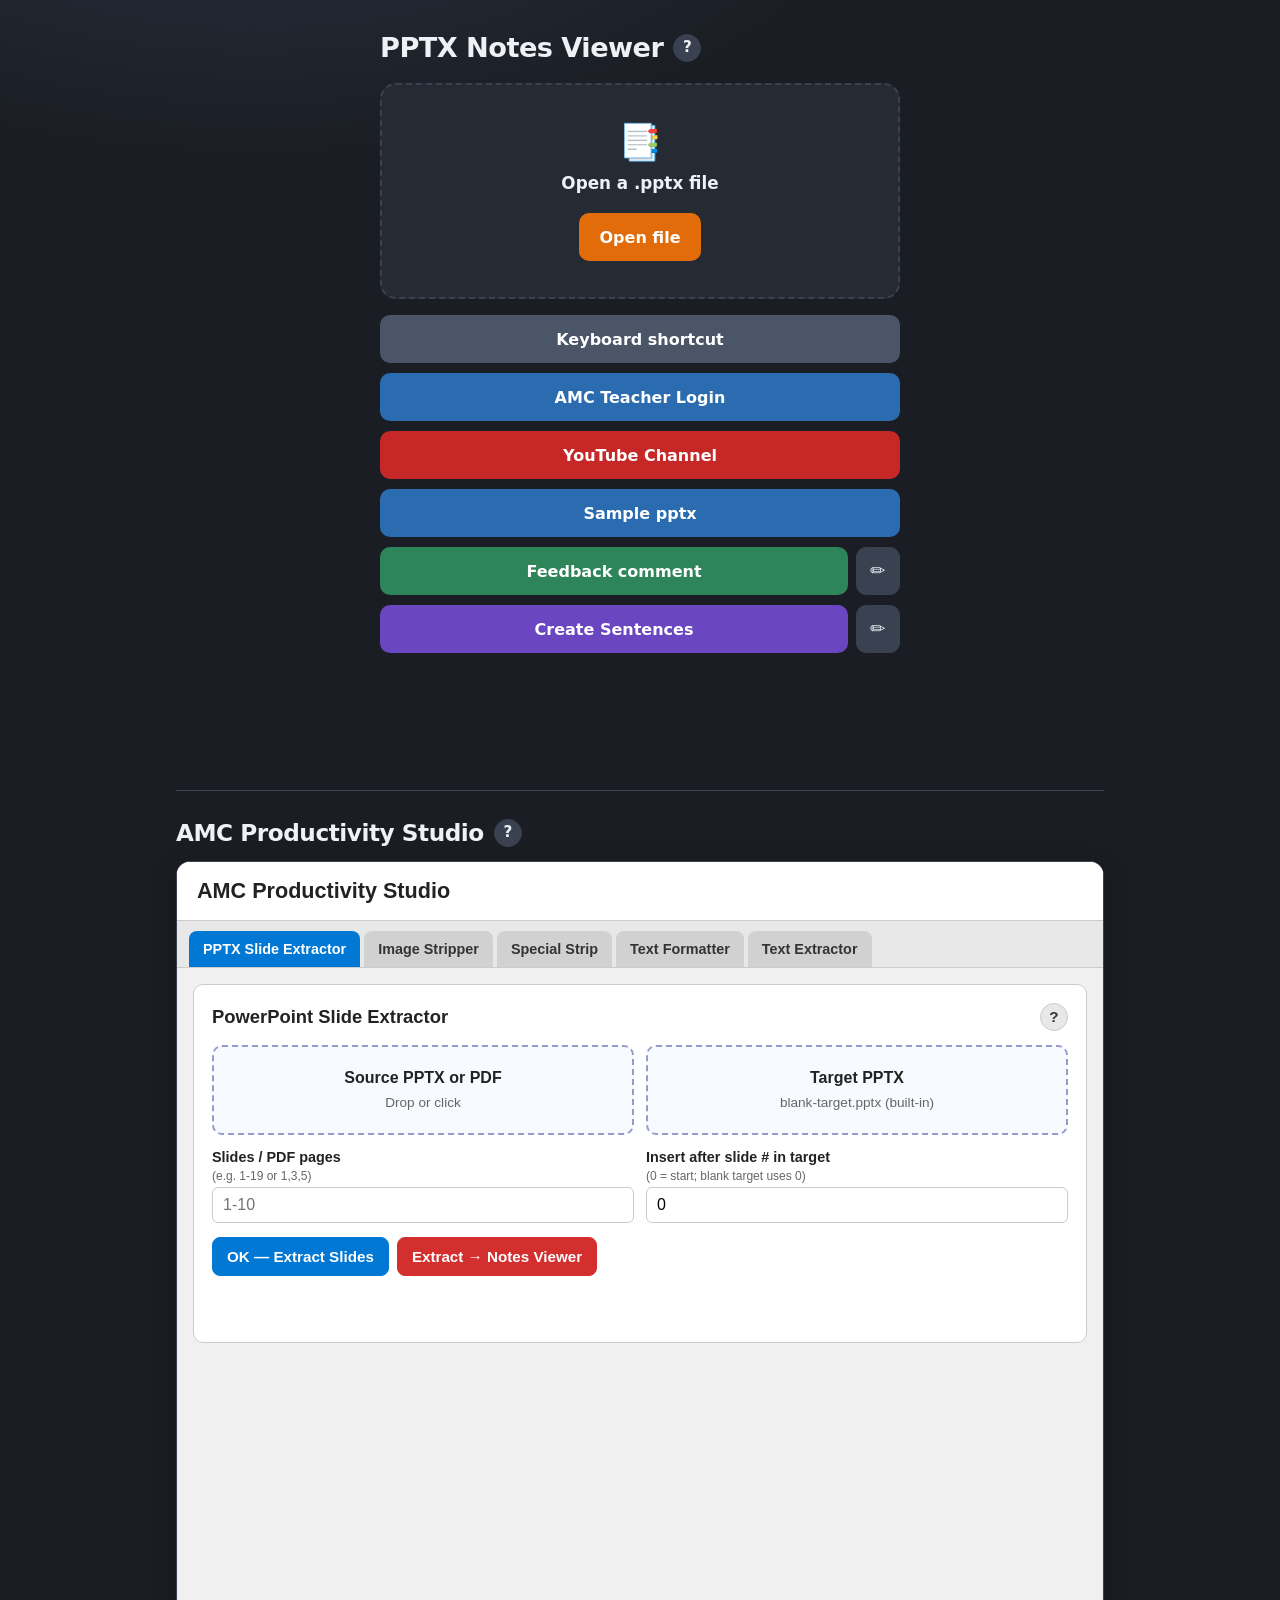
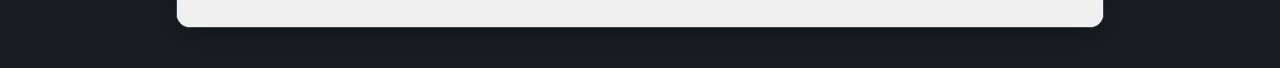
==== index.html @ ebc6e8e4 "Update index.html" ====
<!DOCTYPE html>
<html lang="en">
<head>
  <meta charset="UTF-8">
  <meta name="viewport" content="width=device-width, initial-scale=1, viewport-fit=cover">
  <meta name="apple-mobile-web-app-capable" content="yes">
  <meta name="apple-mobile-web-app-status-bar-style" content="black-translucent">
  <meta name="mobile-web-app-capable" content="yes">
  <meta name="theme-color" content="#1a1d23">
  <meta name="format-detection" content="telephone=no">
  <title>PPTX Notes Viewer</title>
  <style>
    :root {
      --bg: #1a1d23;
      --card: #252a33;
      --border: #3a4150;
      --text: #eef1f6;
      --muted: #9aa3b2;
      --accent: #e36c0a;
      --accent-hover: #f07d1c;
      --safe-top: env(safe-area-inset-top, 0px);
      --safe-bottom: env(safe-area-inset-bottom, 0px);
    }
    * { box-sizing: border-box; -webkit-tap-highlight-color: transparent; }
    html, body {
      margin: 0;
      min-height: 100%;
      min-height: 100dvh;
      font-family: -apple-system, BlinkMacSystemFont, "Segoe UI", system-ui, sans-serif;
      background: radial-gradient(1200px 600px at 20% -10%, #2a3140 0%, var(--bg) 55%);
      color: var(--text);
    }
    .wrap {
      max-width: 560px;
      margin: 0 auto;
      padding: calc(32px + var(--safe-top)) 20px calc(48px + var(--safe-bottom));
    }
    h1 {
      font-size: 1.7rem;
      font-weight: 650;
      margin: 0 0 20px;
      letter-spacing: -0.02em;
      display: flex;
      align-items: center;
      gap: 10px;
    }
    .drop {
      border: 2px dashed var(--border);
      border-radius: 16px;
      background: var(--card);
      padding: 36px 20px;
      text-align: center;
      transition: border-color .15s, background .15s;
      cursor: pointer;
      -webkit-user-select: none;
      user-select: none;
    }
    .drop:hover, .drop.dragover, .drop:focus-visible {
      border-color: var(--accent);
      background: #2c3340;
      outline: none;
    }
    .drop .icon { font-size: 2.2rem; margin-bottom: 10px; }
    .drop strong { display: block; font-size: 1.05rem; margin-bottom: 6px; }
    .actions {
      display: flex;
      gap: 10px;
      justify-content: center;
      margin-top: 20px;
      flex-wrap: wrap;
    }
    button, a.btn {
      appearance: none;
      -webkit-appearance: none;
      border: none;
      border-radius: 10px;
      padding: 12px 20px;
      font-size: 1rem;
      font-weight: 600;
      cursor: pointer;
      font-family: inherit;
      min-height: 48px;
      touch-action: manipulation;
      text-decoration: none;
      display: inline-flex;
      align-items: center;
      justify-content: center;
    }
    .btn-primary {
      background: var(--accent);
      color: #fff;
    }
    .btn-primary:active { background: var(--accent-hover); }
    .btn-primary:disabled { opacity: 0.55; cursor: default; }
    .btn-shortcuts {
      background: #4a5568;
      color: #fff;
      width: 100%;
      margin-top: 16px;
    }
    .btn-shortcuts:active { background: #2d3748; }
    .btn-amc {
      background: #2b6cb0;
      color: #fff;
      width: 100%;
      margin-top: 10px;
    }
    .btn-amc:active { background: #2c5282; }
    .btn-youtube {
      background: #c62828;
      color: #fff;
      width: 100%;
      margin-top: 10px;
    }
    .btn-youtube:active { background: #8e0000; }
    .btn-youtube:hover { background: #d32f2f; }
    .feedback-row {
      display: flex;
      gap: 8px;
      align-items: stretch;
      margin-top: 10px;
    }
    .btn-feedback {
      flex: 1;
      background: #2f855a;
      color: #fff;
      min-height: 48px;
    }
    .btn-feedback:active { background: #276749; }
    .btn-sentences {
      flex: 1;
      background: #6b46c1;
      color: #fff;
      min-height: 48px;
    }
    .btn-sentences:active { background: #553c9a; }
    .btn-snippet-edit {
      flex: 0 0 44px;
      width: 44px;
      min-width: 44px;
      padding: 0;
      background: #3a4150;
      color: #eef1f6;
      font-size: 1.15rem;
      line-height: 1;
      border: 1px solid var(--border);
    }
    .btn-snippet-edit:active { background: #4a5568; }
    .btn-snippet-edit:hover { background: #454d5c; }
    .snippet-modal {
      display: none;
      position: fixed;
      inset: 0;
      z-index: 1000;
      background: rgba(0,0,0,.55);
      padding: calc(16px + var(--safe-top)) 16px calc(16px + var(--safe-bottom));
      align-items: center;
      justify-content: center;
    }
    .snippet-modal.open { display: flex; }
    .snippet-modal-card {
      width: min(560px, 100%);
      max-height: min(85vh, 720px);
      background: var(--card);
      border: 1px solid var(--border);
      border-radius: 14px;
      padding: 16px;
      display: flex;
      flex-direction: column;
      gap: 12px;
      box-shadow: 0 12px 40px rgba(0,0,0,.4);
    }
    .snippet-modal-card h3 {
      margin: 0;
      font-size: 1.05rem;
      font-weight: 650;
    }
    .snippet-modal-card textarea {
      width: 100%;
      min-height: 220px;
      flex: 1;
      resize: vertical;
      border-radius: 10px;
      border: 1px solid var(--border);
      background: #1a1d23;
      color: var(--text);
      padding: 12px;
      font-family: inherit;
      font-size: 0.95rem;
      line-height: 1.45;
    }
    .snippet-modal-actions {
      display: flex;
      gap: 8px;
      justify-content: flex-end;
      flex-wrap: wrap;
    }
    .snippet-modal-actions .btn-primary { min-width: 100px; }
    .snippet-modal-actions .btn-cancel {
      background: #3a4150;
      color: #eef1f6;
    }
    .status {
      margin-top: 18px;
      min-height: 1.4em;
      font-size: 0.9rem;
      color: var(--muted);
      text-align: center;
      line-height: 1.4;
      word-break: break-word;
    }
    .status.error { color: #ff8e8e; }
    .status.ok { color: #8fd49a; }
    .file-input-wrap {
      position: absolute;
      width: 1px;
      height: 1px;
      overflow: hidden;
      clip: rect(0,0,0,0);
    }
    /* —— AMC tools section (below notes viewer) —— */
    .page {
      max-width: 960px;
      margin: 0 auto;
      padding: 0 16px calc(40px + var(--safe-bottom));
    }
    .divider {
      border: none;
      border-top: 1px solid var(--border);
      margin: 36px 0 28px;
    }
    .amc-section-head {
      margin: 0 0 14px;
      font-size: 1.45rem;
      font-weight: 650;
      letter-spacing: -0.02em;
      display: flex;
      align-items: center;
      gap: 10px;
    }
    .help-btn {
      flex: 0 0 auto;
      width: 28px;
      height: 28px;
      min-height: 28px;
      padding: 0;
      border-radius: 50%;
      border: 1px solid var(--border);
      background: #3a4150;
      color: #eef1f6;
      font-size: 0.95rem;
      font-weight: 700;
      line-height: 1;
      cursor: pointer;
    }
    .help-btn:hover { background: #4a5568; }
    .help-modal {
      display: none;
      position: fixed;
      inset: 0;
      z-index: 1100;
      background: rgba(0,0,0,.55);
      padding: calc(16px + var(--safe-top)) 16px calc(16px + var(--safe-bottom));
      align-items: center;
      justify-content: center;
    }
    .help-modal.open { display: flex; }
    .help-modal-card {
      width: min(520px, 100%);
      max-height: min(80vh, 640px);
      overflow: auto;
      background: var(--card);
      border: 1px solid var(--border);
      border-radius: 14px;
      padding: 18px;
      box-shadow: 0 12px 40px rgba(0,0,0,.4);
    }
    .help-modal-card h3 { margin: 0 0 10px; font-size: 1.1rem; }
    .help-modal-card p, .help-modal-card li {
      margin: 0 0 8px;
      color: #c5ccd8;
      font-size: 0.92rem;
      line-height: 1.5;
    }
    .help-modal-card ul { margin: 0 0 8px; padding-left: 1.2em; }
    .help-modal-card .help-close {
      margin-top: 12px;
      background: var(--accent);
      color: #fff;
      width: 100%;
    }
    .amc-frame-wrap {
      border: 1px solid var(--border);
      border-radius: 14px;
      overflow: hidden;
      background: #fff;
      box-shadow: 0 8px 28px rgba(0,0,0,.25);
    }
    .amc-frame {
      display: block;
      width: 100%;
      height: min(85vh, 900px);
      min-height: 640px;
      border: 0;
      background: #f0f0f0;
    }
    .amc-open-row {
      display: flex;
      flex-wrap: wrap;
      gap: 10px;
      margin-bottom: 12px;
    }
    .amc-open-row a.btn {
      width: auto;
      min-width: 160px;
    }
    .btn-sample-pptx {
      background: #2b6cb0;
      color: #fff;
      width: 100%;
      margin-top: 10px;
    }
    .btn-sample-pptx:active { background: #2c5282; }
  </style>
</head>
<body>
  <div class="wrap">
    <h1>PPTX Notes Viewer <button type="button" class="help-btn" id="helpNotesHome" title="Help" aria-label="Help for Notes Viewer">?</button></h1>

    <div class="drop" id="drop" tabindex="0" role="button"
         aria-label="Open PowerPoint file">
      <div class="icon">📑</div>
      <strong>Open a .pptx file</strong>
      <div class="actions">
        <button type="button" class="btn-primary" id="btnOpen">Open file</button>
      </div>
    </div>

    <button type="button" class="btn btn-shortcuts" id="btnKeyboardShortcuts" title="View keyboard shortcuts">Keyboard shortcut</button>
    <a class="btn btn-amc" id="btnAmcClass" href="#" target="_blank" rel="noopener noreferrer">AMC Teacher Login</a>
    <a class="btn btn-youtube" id="btnYoutubeChannel" href="#" target="_blank" rel="noopener noreferrer" title="Open YouTube channel">YouTube Channel</a>
    <a class="btn btn-sample-pptx" href="4U20260616_How_Does_a_Website_Remember_You_A_Simple_Guide_to_Cookie_Part2_P.pptx" download="4U20260616_How_Does_a_Website_Remember_You_A_Simple_Guide_to_Cookie_Part2_P.pptx">Sample pptx</a>

    <div class="feedback-row">
      <button type="button" class="btn btn-feedback" id="btnFeedbackCopy">Feedback comment</button>
      <button type="button" class="btn btn-snippet-edit" id="btnFeedbackEdit" title="Edit feedback text" aria-label="Edit feedback text">✏️</button>
    </div>
    <div class="feedback-row">
      <button type="button" class="btn btn-sentences" id="btnSentencesCopy">Create Sentences</button>
      <button type="button" class="btn btn-snippet-edit" id="btnSentencesEdit" title="Edit Create Sentences text" aria-label="Edit Create Sentences text">✏️</button>
    </div>

    <div class="file-input-wrap">
      <input
        type="file"
        id="fileInput"
        accept=".pptx,application/vnd.openxmlformats-officedocument.presentationml.presentation,application/octet-stream"
      >
    </div>

    <p class="status" id="status"></p>
  </div>

  <div class="snippet-modal" id="snippetModal" role="dialog" aria-modal="true" aria-labelledby="snippetModalTitle">
    <div class="snippet-modal-card">
      <h3 id="snippetModalTitle">Edit text</h3>
      <textarea id="snippetEditText" spellcheck="true"></textarea>
      <div class="snippet-modal-actions">
        <button type="button" class="btn btn-cancel" id="snippetEditCancel">Cancel</button>
        <button type="button" class="btn-primary" id="snippetEditSave">Save</button>
      </div>
    </div>
  </div>

  <!-- AMC tools embedded below notes viewer -->
  <div class="page">
    <hr class="divider">
    <h2 class="amc-section-head">AMC Productivity Studio <button type="button" class="help-btn" id="helpStudioHome" title="Help" aria-label="Help for AMC Productivity Studio">?</button></h2>
    <div class="amc-frame-wrap">
      <iframe
        class="amc-frame"
        src="amc-studio.html"
        title="AMC Productivity Studio tools"
        loading="lazy"
      ></iframe>
    </div>
  </div>

  <div class="help-modal" id="helpModal" role="dialog" aria-modal="true" aria-labelledby="helpModalTitle">
    <div class="help-modal-card">
      <h3 id="helpModalTitle">Help</h3>
      <div id="helpModalBody"></div>
      <button type="button" class="btn help-close" id="helpModalClose">Close</button>
    </div>
  </div>

  <script src="jszip.min.js"></script>
  <script src="pptx-loader.js"></script>
  <script>
    (function () {
      // ========== PASTE YOUR AMC TEACHER LOGIN LINK HERE ==========
      var AMC_ONLINE_CLASS_URL = "https://www.xn--fiqv34aqphd4v.com/member/Login_teacher_rwd.aspx";
      // ===========================================================
      // ========== YOUTUBE CHANNEL LINK (copied by red button) ==========
      var YOUTUBE_CHANNEL_URL =
        "https://studio.youtube.com/channel/UCG9zllA0UtjzYkVfKiPNIOQ/videos/upload?filter=%5B%5D&sort=%7B%22columnType%22%3A%22date%22%2C%22sortOrder%22%3A%22DESCENDING%22%7D";
      // ================================================================

      var SNIPPETS = {
        feedback: {
          key: "amc_feedback_comment_v1",
          label: "Feedback comment",
          title: "Edit feedback comment",
          defaultText:
            "Thank you for joining today's class! Your skill in reading sentences really stood out. You demonstrated an excellent grasp of the material, significantly enriching our discussions. Additionally, the way you responded to my questions was impressive. Your thoughtful and clear replies showcased a deep understanding of the subject matter.\n\n" +
            "I want to commend your effort and commitment. I'm excited to see your continuous improvement and contributions in future sessions. Keep up the great work! Please review what we covered in class to reinforce your memory. Also, try incorporating the new vocabulary into your daily conversations and focus on improving your pronunciation. Don't forget to pay attention to tricky words, and the linking of sounds between words, and work on your intonation for a more natural flow in speech.",
        },
        sentences: {
          key: "amc_create_sentences_v1",
          label: "Create Sentences",
          title: "Edit Create Sentences text",
          defaultText:
            "Ten example sentences of each word, bold the main word, one brief definition, 5 normal 5 nuance, no need to have text headers to clarify that, just list the sentences, don't have any emoji icons, ignore \"make a sentence\" cause we're already making ten, and ignore making any examples for synonyms if listed. Make sure to have a line break from the next word examples, and don't make it for the synonyms\n\n" +
            "Example:\n" +
            "view (n.) — what you can see from a place or perspective\n" +
            "Lyle booked early to get a seat with a good view of the stage.",
        },
        shortcuts: {
          key: "amc_keyboard_shortcuts_v1",
          label: "Keyboard shortcut",
          title: "Keyboard shortcuts",
          defaultText:
            "Win + V — remember copy history\n\n" +
            "F2 — rename folders faster\n\n" +
            "F12 — Save as\n\n" +
            "Alt + Space + N — minimize window\n" +
            "Alt + Space + X — maximize window\n\n" +
            "Shift + Delete — permanently delete files\n" +
            "without going through the Recycle Bin",
        },
      };

      var drop = document.getElementById("drop");
      var fileInput = document.getElementById("fileInput");
      var btnOpen = document.getElementById("btnOpen");
      var btnAmc = document.getElementById("btnAmcClass");
      var btnYoutubeChannel = document.getElementById("btnYoutubeChannel");
      var statusEl = document.getElementById("status");
      var btnKeyboardShortcuts = document.getElementById("btnKeyboardShortcuts");
      var btnFeedbackCopy = document.getElementById("btnFeedbackCopy");
      var btnFeedbackEdit = document.getElementById("btnFeedbackEdit");
      var btnSentencesCopy = document.getElementById("btnSentencesCopy");
      var btnSentencesEdit = document.getElementById("btnSentencesEdit");
      var snippetModal = document.getElementById("snippetModal");
      var snippetModalTitle = document.getElementById("snippetModalTitle");
      var snippetEditText = document.getElementById("snippetEditText");
      var snippetEditCancel = document.getElementById("snippetEditCancel");
      var snippetEditSave = document.getElementById("snippetEditSave");
      var editingSnippetId = null;

      if (AMC_ONLINE_CLASS_URL && AMC_ONLINE_CLASS_URL.indexOf("REPLACE_WITH_") === -1) {
        btnAmc.href = AMC_ONLINE_CLASS_URL;
      } else {
        btnAmc.addEventListener("click", function (e) {
          e.preventDefault();
          alert("Set AMC_ONLINE_CLASS_URL in index.html to your class link, then re-upload to GitHub.");
        });
      }

      if (btnYoutubeChannel) {
        if (YOUTUBE_CHANNEL_URL) {
          btnYoutubeChannel.href = YOUTUBE_CHANNEL_URL;
        } else {
          btnYoutubeChannel.addEventListener("click", function (e) {
            e.preventDefault();
            setStatus("YouTube link not set in index.html.", "error");
          });
        }
      }

      function setStatus(msg, kind) {
        statusEl.textContent = msg || "";
        statusEl.className = "status" + (kind ? " " + kind : "");
      }

      function getSnippetText(id) {
        var sn = SNIPPETS[id];
        if (!sn) return "";
        try {
          var saved = localStorage.getItem(sn.key);
          if (saved != null && String(saved).trim()) return String(saved);
        } catch (e) {}
        return sn.defaultText;
      }

      function setSnippetText(id, text) {
        var sn = SNIPPETS[id];
        if (!sn) return;
        try {
          localStorage.setItem(sn.key, text);
        } catch (e) {}
      }

      async function copySnippet(id) {
        var sn = SNIPPETS[id];
        var text = getSnippetText(id);
        try {
          if (navigator.clipboard && navigator.clipboard.writeText) {
            await navigator.clipboard.writeText(text);
          } else {
            throw new Error("no clipboard api");
          }
          setStatus((sn ? sn.label : "Text") + " copied.", "ok");
        } catch (e) {
          try {
            var ta = document.createElement("textarea");
            ta.value = text;
            ta.setAttribute("readonly", "");
            ta.style.position = "fixed";
            ta.style.left = "-9999px";
            document.body.appendChild(ta);
            ta.select();
            document.execCommand("copy");
            document.body.removeChild(ta);
            setStatus((sn ? sn.label : "Text") + " copied.", "ok");
          } catch (err) {
            setStatus("Could not copy — open edit and copy manually.", "error");
          }
        }
      }

      function openSnippetEditor(id) {
        var sn = SNIPPETS[id];
        if (!sn) return;
        editingSnippetId = id;
        if (snippetModalTitle) snippetModalTitle.textContent = sn.title;
        if (snippetEditText) snippetEditText.value = getSnippetText(id);
        if (snippetModal) snippetModal.classList.add("open");
        setTimeout(function () {
          if (snippetEditText) snippetEditText.focus();
        }, 50);
      }

      function closeSnippetEditor() {
        editingSnippetId = null;
        if (snippetModal) snippetModal.classList.remove("open");
      }

      if (btnKeyboardShortcuts) {
        btnKeyboardShortcuts.addEventListener("click", function () {
          openSnippetEditor("shortcuts");
        });
      }
      if (btnFeedbackCopy) {
        btnFeedbackCopy.addEventListener("click", function () {
          copySnippet("feedback");
        });
      }
      if (btnFeedbackEdit) {
        btnFeedbackEdit.addEventListener("click", function () {
          openSnippetEditor("feedback");
        });
      }
      if (btnSentencesCopy) {
        btnSentencesCopy.addEventListener("click", function () {
          copySnippet("sentences");
        });
      }
      if (btnSentencesEdit) {
        btnSentencesEdit.addEventListener("click", function () {
          openSnippetEditor("sentences");
        });
      }
      if (snippetEditCancel) {
        snippetEditCancel.addEventListener("click", closeSnippetEditor);
      }
      if (snippetEditSave) {
        snippetEditSave.addEventListener("click", function () {
          if (!editingSnippetId) return;
          setSnippetText(editingSnippetId, snippetEditText.value);
          var sn = SNIPPETS[editingSnippetId];
          closeSnippetEditor();
          setStatus((sn ? sn.label : "Text") + " saved.", "ok");
        });
      }
      if (snippetModal) {
        snippetModal.addEventListener("click", function (e) {
          if (e.target === snippetModal) closeSnippetEditor();
        });
      }
      document.addEventListener("keydown", function (e) {
        if (e.key === "Escape" && snippetModal && snippetModal.classList.contains("open")) {
          closeSnippetEditor();
        }
        if (e.key === "Escape" && helpModal && helpModal.classList.contains("open")) {
          closeHelp();
        }
      });

      var HELP = {
        notes:
          "<p><strong>PPTX Notes Viewer</strong> opens a PowerPoint so you can read slides and type speaker notes in the browser.</p>" +
          "<ul>" +
          "<li>Open a <code>.pptx</code> file — it loads in the Notes Viewer.</li>" +
          "<li>Edit notes under each slide. Use formatting tools (bold, lists, etc.).</li>" +
          "<li>Press <strong>SAVE</strong> to download a PowerPoint with your notes written into the file.</li>" +
          "<li>Open the downloaded <code>*_notes.pptx</code> in PowerPoint and use <em>View → Notes</em>.</li>" +
          "</ul>" +
          "<p><strong>Keyboard shortcut</strong> opens a list of useful Windows shortcuts (same preview window as ✏️ edit).</p>" +
          "<p><strong>Feedback comment</strong> / <strong>Create Sentences</strong> copy ready-made prompts to the clipboard (✏️ to edit).</p>" +
          "<p><strong>AMC Teacher Login</strong> opens your teacher login page.</p>" +
          "<p><strong>YouTube Channel</strong> (red) opens your YouTube Studio / channel page.</p>",
        studio:
          "<p><strong>AMC Productivity Studio</strong> tools appear in the frame below. Use the <strong>?</strong> on each tool tab for details.</p>" +
          "<ul>" +
          "<li><strong>PPTX Slide Extractor</strong> — clean selected slides (or PDF pages) into a blank PowerPoint.</li>" +
          "<li><strong>Image Stripper</strong> — remove pictures/background images from slides.</li>" +
          "<li><strong>Special Strip</strong> — heavy cleanup for BT_INT-style decks.</li>" +
          "<li><strong>Text Formatter</strong> — format markdown-style text.</li>" +
          "<li><strong>Text Extractor</strong> — OCR text from a screenshot/image.</li>" +
          "</ul>",
      };

      var helpModal = document.getElementById("helpModal");
      var helpModalTitle = document.getElementById("helpModalTitle");
      var helpModalBody = document.getElementById("helpModalBody");
      var helpModalClose = document.getElementById("helpModalClose");

      function openHelp(id) {
        var title =
          id === "notes" ? "Help — PPTX Notes Viewer" : "Help — AMC Productivity Studio";
        var body = HELP[id] || "<p>No help available.</p>";
        if (helpModalTitle) helpModalTitle.textContent = title;
        if (helpModalBody) helpModalBody.innerHTML = body;
        if (helpModal) helpModal.classList.add("open");
      }
      function closeHelp() {
        if (helpModal) helpModal.classList.remove("open");
      }
      var helpNotesHome = document.getElementById("helpNotesHome");
      var helpStudioHome = document.getElementById("helpStudioHome");
      if (helpNotesHome) helpNotesHome.addEventListener("click", function () { openHelp("notes"); });
      if (helpStudioHome) helpStudioHome.addEventListener("click", function () { openHelp("studio"); });
      if (helpModalClose) helpModalClose.addEventListener("click", closeHelp);
      if (helpModal) {
        helpModal.addEventListener("click", function (e) {
          if (e.target === helpModal) closeHelp();
        });
      }

      function looksLikePptx(file) {
        if (!file) return false;
        var n = (file.name || "").toLowerCase();
        if (n.endsWith(".pptx")) return true;
        var t = (file.type || "").toLowerCase();
        if (t.indexOf("presentationml") >= 0 || t.indexOf("powerpoint") >= 0) return true;
        if (!n && file.size > 1000) return true;
        return false;
      }

      async function handleFile(file) {
        if (!file) return;
        if (!looksLikePptx(file) && !(file.name || "").toLowerCase().endsWith(".ppt")) {
          setStatus("Please choose a PowerPoint .pptx file.", "error");
          return;
        }
        if ((file.name || "").toLowerCase().endsWith(".ppt") && !file.name.toLowerCase().endsWith(".pptx")) {
          setStatus("Old .ppt format is not supported. Save as .pptx in PowerPoint first.", "error");
          return;
        }

        btnOpen.disabled = true;
        setStatus("Loading “" + (file.name || "presentation") + "”… please wait");

        // Let the status text paint before heavy zip parsing freezes the main thread
        await new Promise(function (r) {
          setTimeout(r, 30);
        });

        var pre = null;
        var apple = window.PptxNotesLoader && PptxNotesLoader.isAppleMobile && PptxNotesLoader.isAppleMobile();
        if (!apple && window.PptxNotesLoader && PptxNotesLoader.openPlaceholderTab) {
          pre = PptxNotesLoader.openPlaceholderTab();
        }

        try {
          var result = await PptxNotesLoader.openPptxInNewTab(file, "viewer.html", {
            preOpenedWindow: pre,
            sameTabFallback: true,
          });
          if (result.mode === "same-tab") {
            setStatus("Opening viewer…", "ok");
          } else {
            setStatus(
              "Opened “" + result.deckKey + "” (" + result.slides + " slides) in a new tab.",
              "ok"
            );
          }
        } catch (err) {
          console.error(err);
          if (pre && !pre.closed) {
            try { pre.close(); } catch (e) {}
          }
          setStatus(err && err.message ? err.message : String(err), "error");
        }
        btnOpen.disabled = false;
      }

      function pickFile(e) {
        if (e) {
          e.preventDefault();
          e.stopPropagation();
        }
        fileInput.value = "";
        fileInput.click();
      }

      btnOpen.addEventListener("click", pickFile);
      drop.addEventListener("click", function (e) {
        if (e.target === btnOpen || btnOpen.contains(e.target)) return;
        pickFile(e);
      });
      drop.addEventListener("keydown", function (e) {
        if (e.key === "Enter" || e.key === " ") {
          e.preventDefault();
          pickFile(e);
        }
      });
      fileInput.addEventListener("change", function () {
        var f = fileInput.files && fileInput.files[0];
        if (f) handleFile(f);
      });

      ["dragenter", "dragover"].forEach(function (ev) {
        drop.addEventListener(ev, function (e) {
          e.preventDefault();
          e.stopPropagation();
          drop.classList.add("dragover");
        });
      });
      ["dragleave", "drop"].forEach(function (ev) {
        drop.addEventListener(ev, function (e) {
          e.preventDefault();
          e.stopPropagation();
          if (ev === "dragleave") drop.classList.remove("dragover");
        });
      });
      drop.addEventListener("drop", function (e) {
        drop.classList.remove("dragover");
        var f = e.dataTransfer && e.dataTransfer.files && e.dataTransfer.files[0];
        if (f) handleFile(f);
      });
    })();
  </script>
</body>
</html>
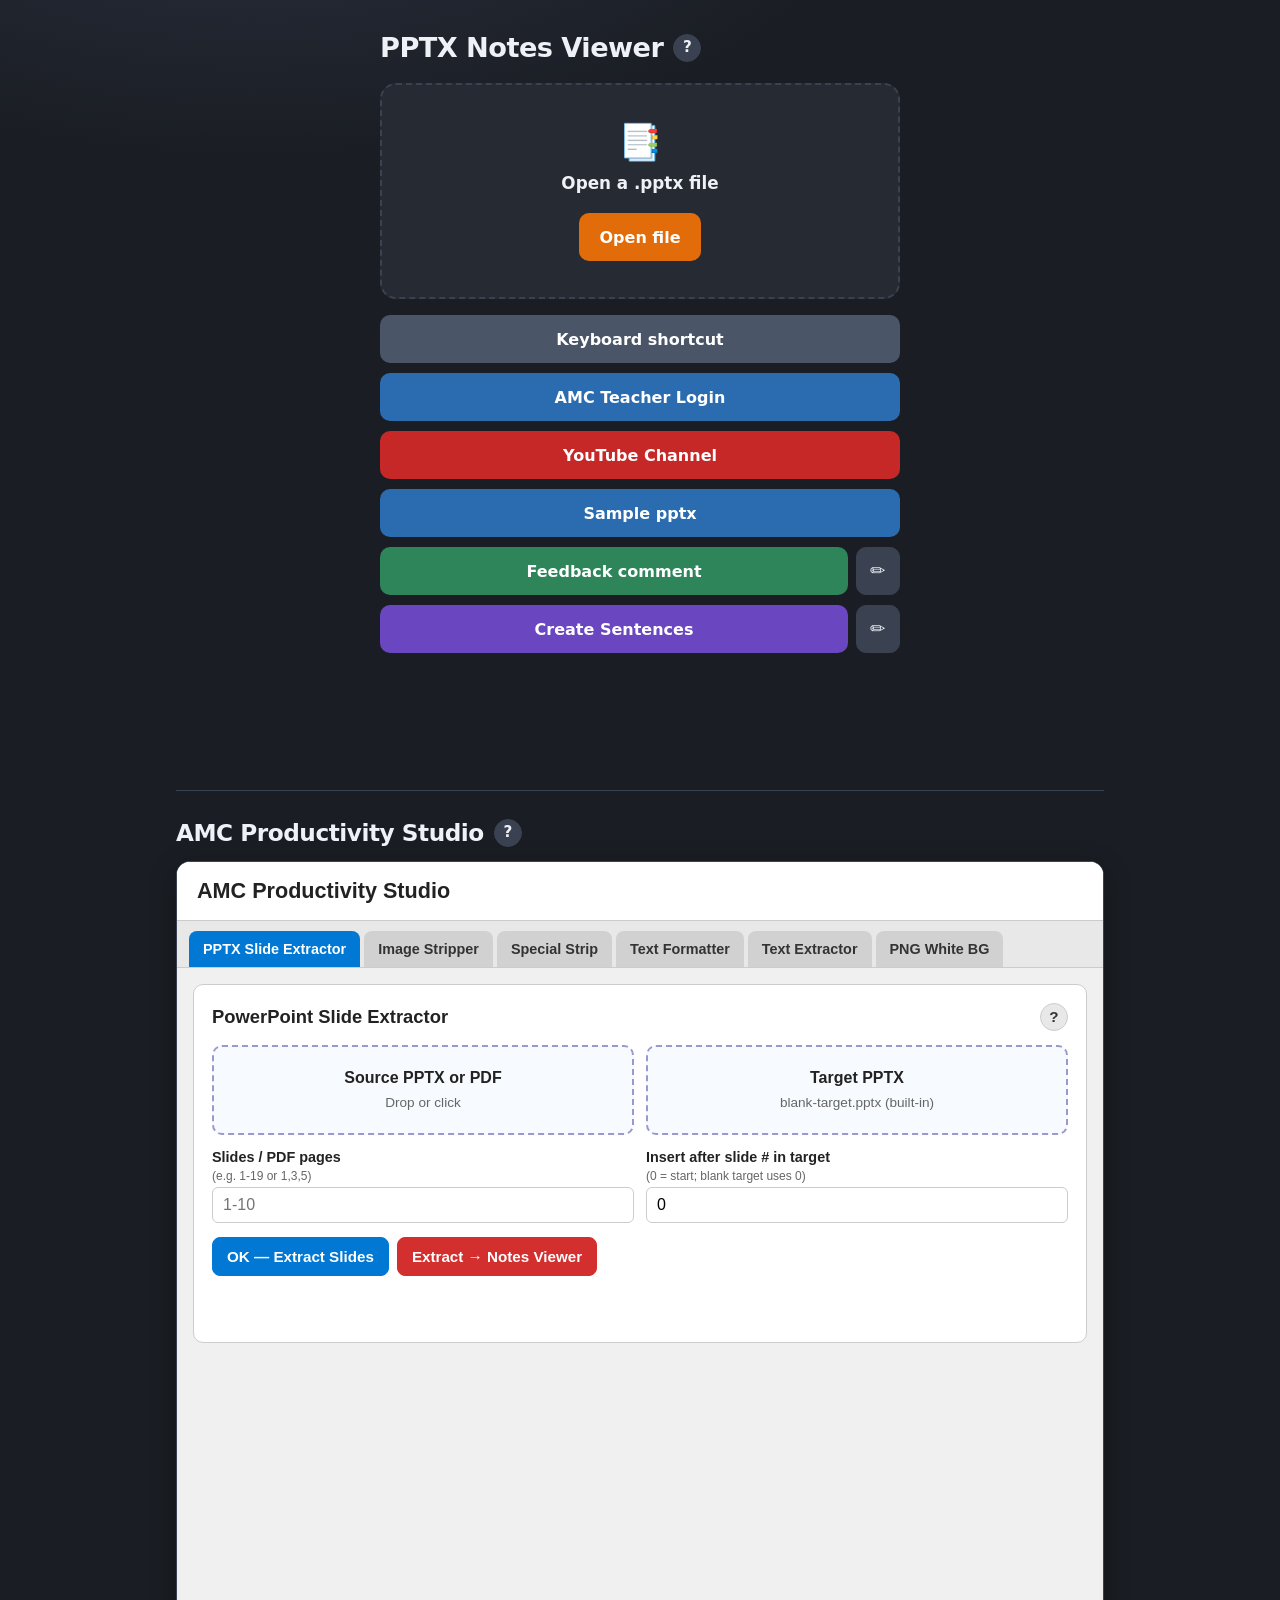
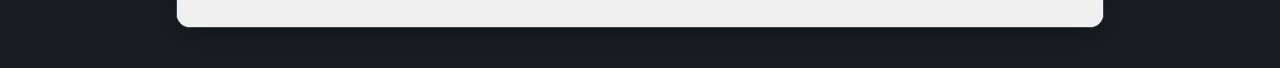
==== commit 4835ea51: "Add files via upload" ====
--- a/index.html
+++ b/index.html
@@ -379,7 +379,7 @@
     <div class="amc-frame-wrap">
       <iframe
         class="amc-frame"
-        src="amc-studio.html"
+        src="amc-studio.html?v=20260809-whitebg-v4"
         title="AMC Productivity Studio tools"
         loading="lazy"
       ></iframe>
@@ -618,6 +618,7 @@
           "<li><strong>Special Strip</strong> — heavy cleanup for BT_INT-style decks.</li>" +
           "<li><strong>Text Formatter</strong> — format markdown-style text.</li>" +
           "<li><strong>Text Extractor</strong> — OCR text from a screenshot/image.</li>" +
+          "<li><strong>PNG White BG</strong> (last tab) — clip + transparent/checker PNG → white BG; upload, paste, or drag &amp; drop.</li>" +
           "</ul>",
       };
 
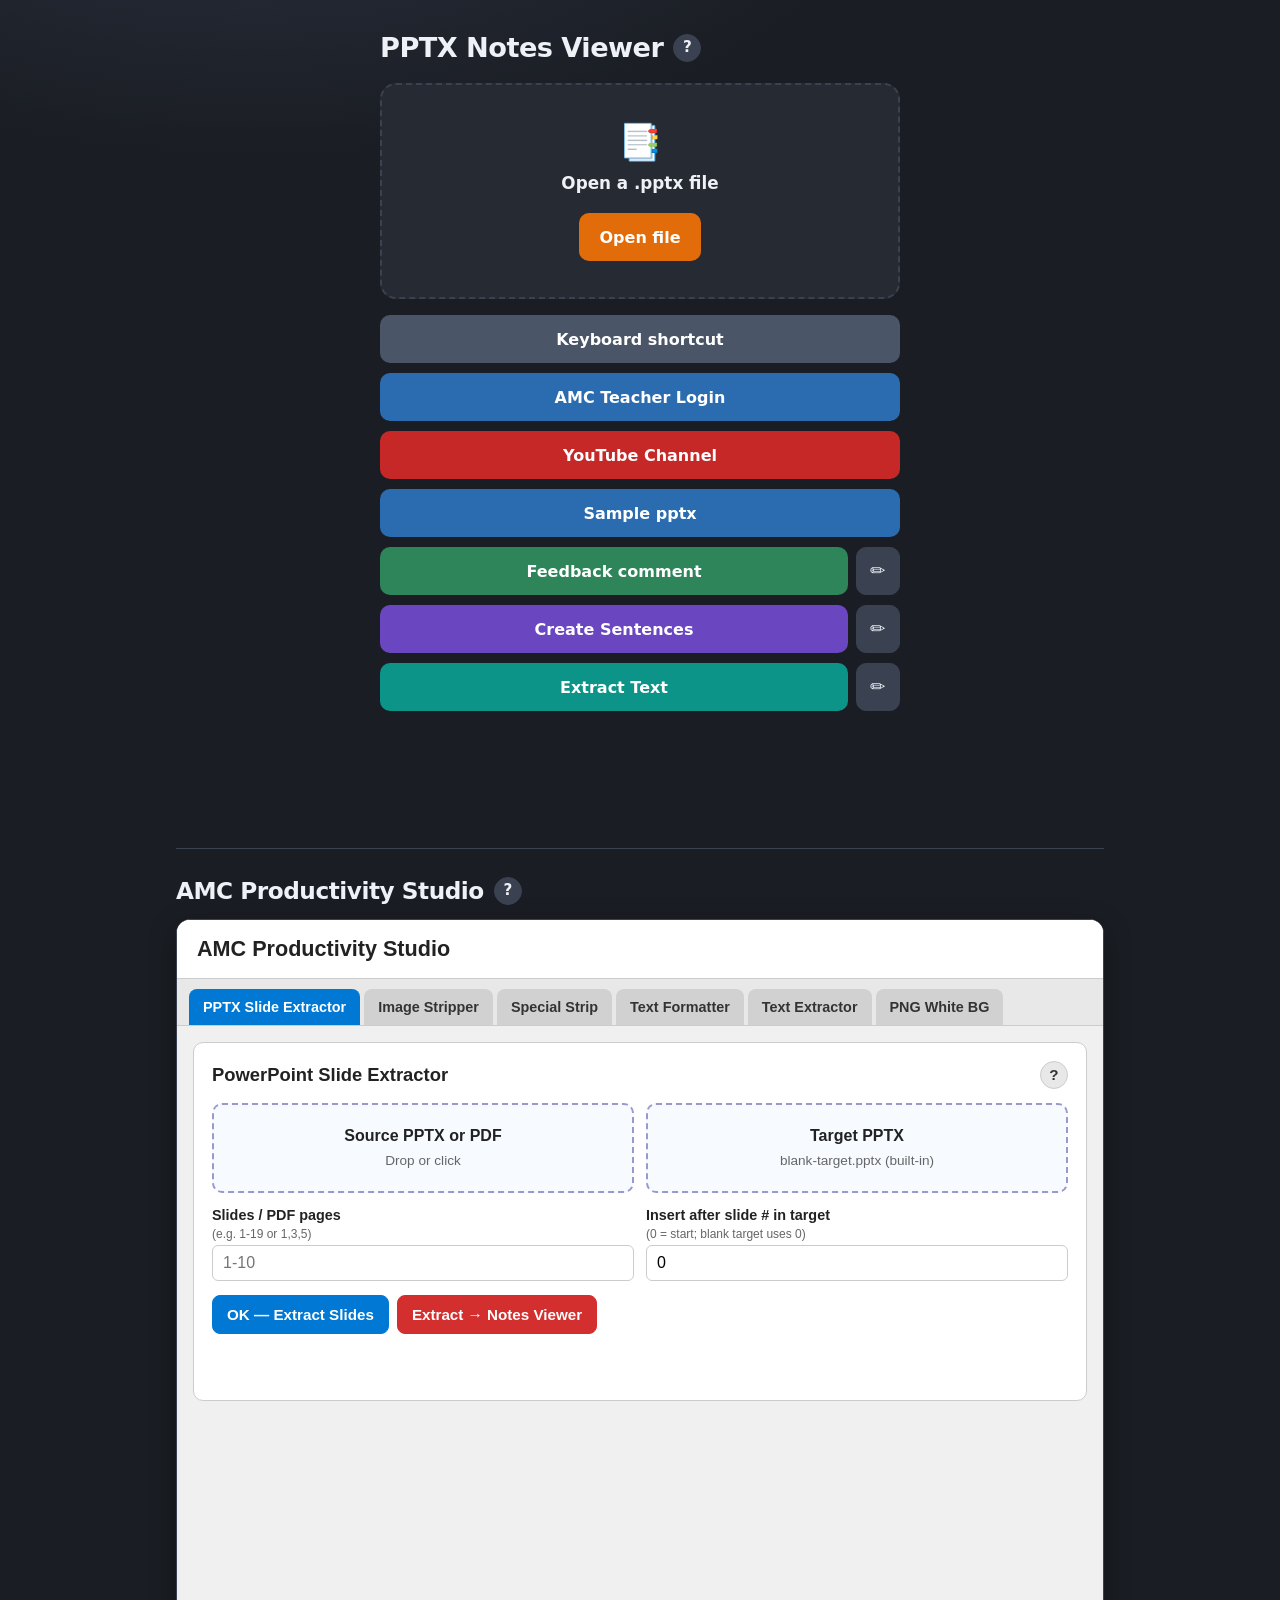
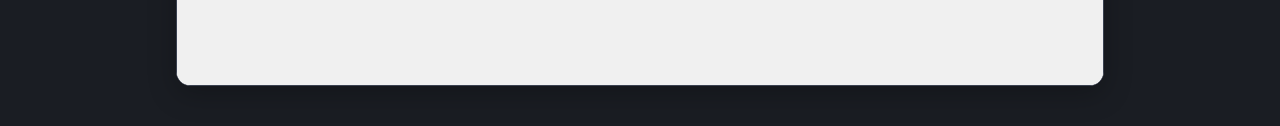
==== commit d6485aa3: "Update index.html" ====
--- a/index.html
+++ b/index.html
@@ -134,6 +134,13 @@
       min-height: 48px;
     }
     .btn-sentences:active { background: #553c9a; }
+    .btn-extract {
+      flex: 1;
+      background: #0d9488;
+      color: #fff;
+      min-height: 48px;
+    }
+    .btn-extract:active { background: #0f766e; }
     .btn-snippet-edit {
       flex: 0 0 44px;
       width: 44px;
@@ -348,6 +355,10 @@
     <div class="feedback-row">
       <button type="button" class="btn btn-sentences" id="btnSentencesCopy">Create Sentences</button>
       <button type="button" class="btn btn-snippet-edit" id="btnSentencesEdit" title="Edit Create Sentences text" aria-label="Edit Create Sentences text">✏️</button>
+    </div>
+    <div class="feedback-row">
+      <button type="button" class="btn btn-extract" id="btnExtractCopy">Extract Text</button>
+      <button type="button" class="btn btn-snippet-edit" id="btnExtractEdit" title="Edit Extract Text text" aria-label="Edit Extract Text text">✏️</button>
     </div>
 
     <div class="file-input-wrap">
@@ -425,6 +436,13 @@
             "view (n.) — what you can see from a place or perspective\n" +
             "Lyle booked early to get a seat with a good view of the stage.",
         },
+        extract: {
+          key: "amc_extract_text_v1",
+          label: "Extract Text",
+          title: "Edit Extract Text text",
+          defaultText:
+            "Extract the text from these PDFs for my ESL class. Make sure not to skip any questions; keep the information in the same order.  I don't need tables for the grammar; present it in any other way.\n\nDon't include this part \n\nSaving Lessons 儲存教材 • 教室將在50分時自動關閉 The classroom will end at the 50-minute mark. • 請教師協助下載課程筆記，並上傳至教師前台供學員下載 Tutors, please remember to save the class notes after each class and upload them to the system afterwards.\n\nInternet connection 網路設備 • 請學員自行評估網路連線品質是否可以使用手機或平板上課。 若因網路不穩定而導致課程無法正常進行，則不予退還點數。 Students, please ensure your Internet connection is fast and stable enough to take classes on mobile devices. Credits will not be returned due to unstable connections.\n\nMaterial download guide for tutors. • 請點擊右上方「註釋」，左側會出現工具列，倒數第三個按鍵就是存檔鍵，點擊後即可保存課程教材。 • Please click “Annotate” to enable the toolbar on the left. Then click the “Save” button to download the note.\n\nThank you for your attention. Before the Classroom Closes Remember to Save Your File",
+        },
         shortcuts: {
           key: "amc_keyboard_shortcuts_v1",
           label: "Keyboard shortcut",
@@ -451,6 +469,8 @@
       var btnFeedbackEdit = document.getElementById("btnFeedbackEdit");
       var btnSentencesCopy = document.getElementById("btnSentencesCopy");
       var btnSentencesEdit = document.getElementById("btnSentencesEdit");
+      var btnExtractCopy = document.getElementById("btnExtractCopy");
+      var btnExtractEdit = document.getElementById("btnExtractEdit");
       var snippetModal = document.getElementById("snippetModal");
       var snippetModalTitle = document.getElementById("snippetModalTitle");
       var snippetEditText = document.getElementById("snippetEditText");
@@ -571,6 +591,16 @@
           openSnippetEditor("sentences");
         });
       }
+      if (btnExtractCopy) {
+        btnExtractCopy.addEventListener("click", function () {
+          copySnippet("extract");
+        });
+      }
+      if (btnExtractEdit) {
+        btnExtractEdit.addEventListener("click", function () {
+          openSnippetEditor("extract");
+        });
+      }
       if (snippetEditCancel) {
         snippetEditCancel.addEventListener("click", closeSnippetEditor);
       }
@@ -607,7 +637,7 @@
           "<li>Open the downloaded <code>*_notes.pptx</code> in PowerPoint and use <em>View → Notes</em>.</li>" +
           "</ul>" +
           "<p><strong>Keyboard shortcut</strong> opens a list of useful Windows shortcuts (same preview window as ✏️ edit).</p>" +
-          "<p><strong>Feedback comment</strong> / <strong>Create Sentences</strong> copy ready-made prompts to the clipboard (✏️ to edit).</p>" +
+          "<p><strong>Feedback comment</strong> / <strong>Create Sentences</strong> / <strong>Extract Text</strong> copy ready-made prompts to the clipboard (✏️ to edit).</p>" +
           "<p><strong>AMC Teacher Login</strong> opens your teacher login page.</p>" +
           "<p><strong>YouTube Channel</strong> (red) opens your YouTube Studio / channel page.</p>",
         studio:
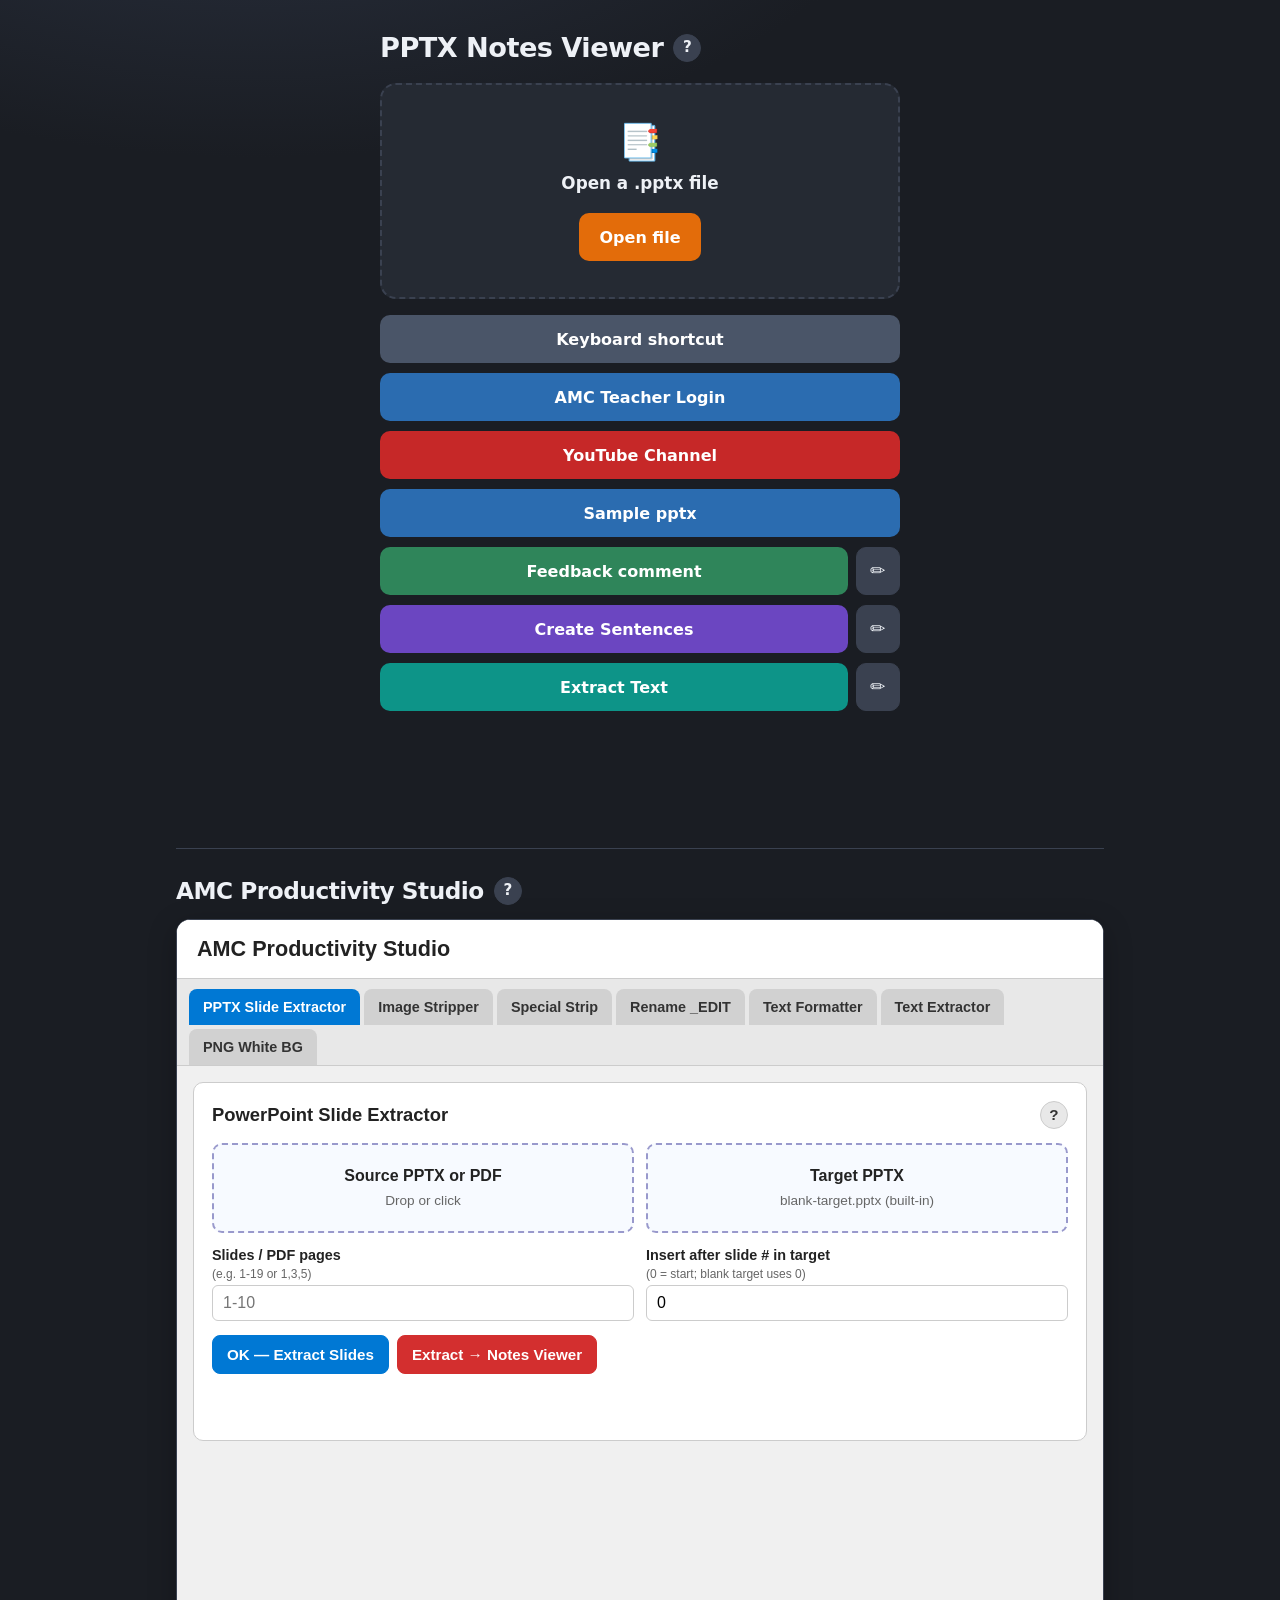
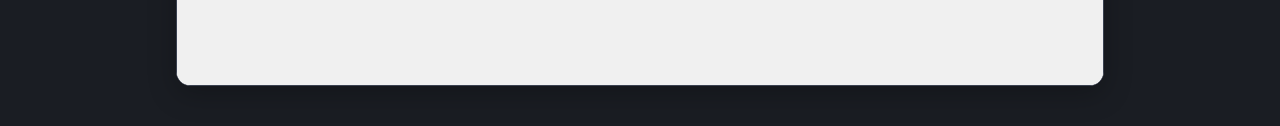
==== commit 83571931: "Add files via upload" ====
--- a/index.html
+++ b/index.html
@@ -390,7 +390,7 @@
     <div class="amc-frame-wrap">
       <iframe
         class="amc-frame"
-        src="amc-studio.html?v=20260809-whitebg-v4"
+        src="amc-studio.html?v=20260912-editname"
         title="AMC Productivity Studio tools"
         loading="lazy"
       ></iframe>
@@ -427,13 +427,13 @@
             "I want to commend your effort and commitment. I'm excited to see your continuous improvement and contributions in future sessions. Keep up the great work! Please review what we covered in class to reinforce your memory. Also, try incorporating the new vocabulary into your daily conversations and focus on improving your pronunciation. Don't forget to pay attention to tricky words, and the linking of sounds between words, and work on your intonation for a more natural flow in speech.",
         },
         sentences: {
-          key: "amc_create_sentences_v1",
+          key: "amc_create_sentences_v2",
           label: "Create Sentences",
           title: "Edit Create Sentences text",
           defaultText:
-            "Ten example sentences of each word, bold the main word, one brief definition, 5 normal 5 nuance, no need to have text headers to clarify that, just list the sentences, don't have any emoji icons, ignore \"make a sentence\" cause we're already making ten, and ignore making any examples for synonyms if listed. Make sure to have a line break from the next word examples, and don't make it for the synonyms\n\n" +
+            "Ten example sentences of each word, bold the main word, one brief definition, Bold the main word before the definition, 5 normal 5 nuance, no need to have text headers to clarify that, just list the sentences, don't have any emoji icons, ignore \"make a sentence\" cause we're already making ten, and ignore making any examples for synonyms if listed. Make sure to have a line break from the next word examples, and don't make it for the synonyms\n\n" +
             "Example:\n" +
-            "view (n.) — what you can see from a place or perspective\n" +
+            "**view** (n.) — what you can see from a place or perspective\n" +
             "Lyle booked early to get a seat with a good view of the stage.",
         },
         extract: {
@@ -646,6 +646,7 @@
           "<li><strong>PPTX Slide Extractor</strong> — clean selected slides (or PDF pages) into a blank PowerPoint.</li>" +
           "<li><strong>Image Stripper</strong> — remove pictures/background images from slides.</li>" +
           "<li><strong>Special Strip</strong> — heavy cleanup for BT_INT-style decks.</li>" +
+          "<li><strong>Rename _EDIT</strong> — download copies named <code>*_EDIT.pptx</code> (suffix at the very end).</li>" +
           "<li><strong>Text Formatter</strong> — format markdown-style text.</li>" +
           "<li><strong>Text Extractor</strong> — OCR text from a screenshot/image.</li>" +
           "<li><strong>PNG White BG</strong> (last tab) — clip + transparent/checker PNG → white BG; upload, paste, or drag &amp; drop.</li>" +
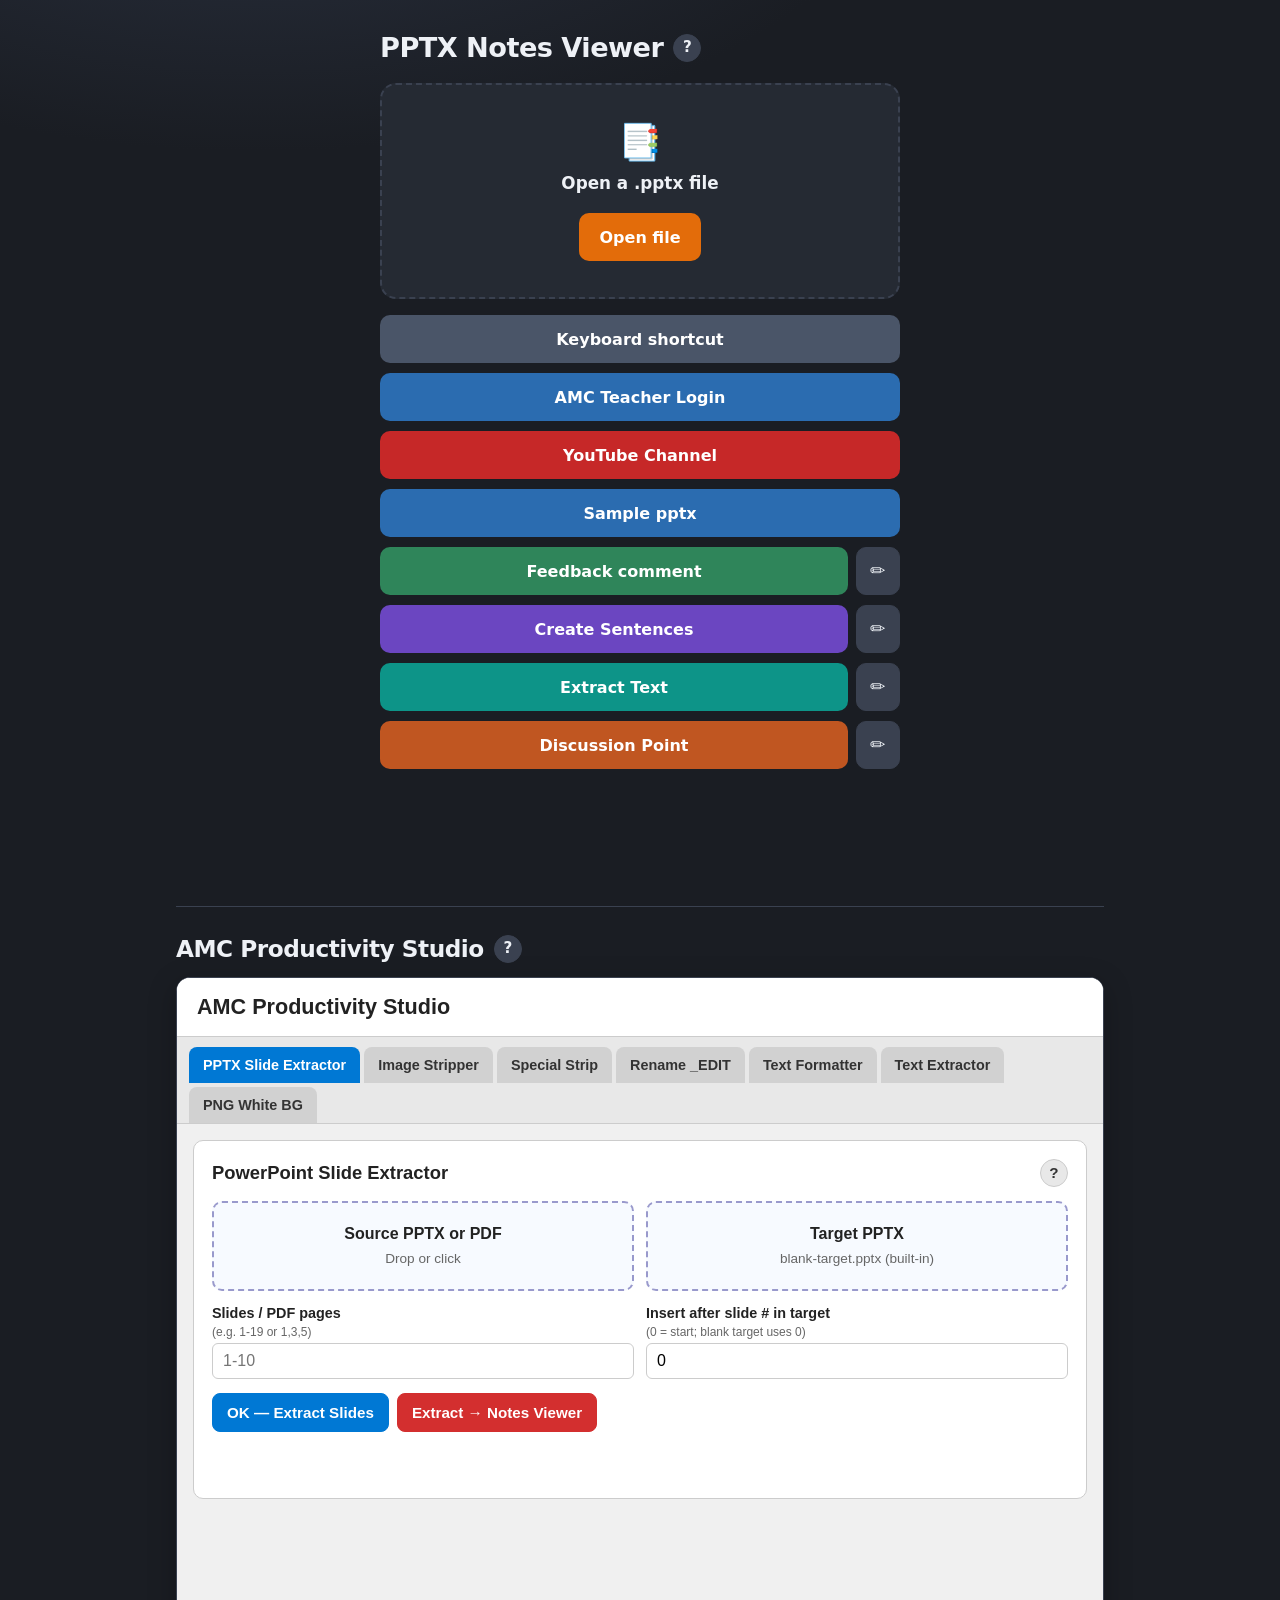
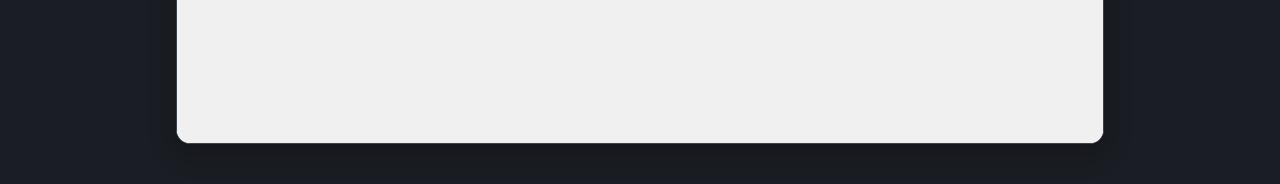
==== commit 03b0d6ef: "Add files via upload" ====
--- a/index.html
+++ b/index.html
@@ -141,6 +141,13 @@
       min-height: 48px;
     }
     .btn-extract:active { background: #0f766e; }
+    .btn-discussion {
+      flex: 1;
+      background: #c05621;
+      color: #fff;
+      min-height: 48px;
+    }
+    .btn-discussion:active { background: #9c4221; }
     .btn-snippet-edit {
       flex: 0 0 44px;
       width: 44px;
@@ -359,6 +366,10 @@
     <div class="feedback-row">
       <button type="button" class="btn btn-extract" id="btnExtractCopy">Extract Text</button>
       <button type="button" class="btn btn-snippet-edit" id="btnExtractEdit" title="Edit Extract Text text" aria-label="Edit Extract Text text">✏️</button>
+    </div>
+    <div class="feedback-row">
+      <button type="button" class="btn btn-discussion" id="btnDiscussionCopy">Discussion Point</button>
+      <button type="button" class="btn btn-snippet-edit" id="btnDiscussionEdit" title="Edit Discussion Point text" aria-label="Edit Discussion Point text">✏️</button>
     </div>
 
     <div class="file-input-wrap">
@@ -435,6 +446,15 @@
             "Example:\n" +
             "**view** (n.) — what you can see from a place or perspective\n" +
             "Lyle booked early to get a seat with a good view of the stage.",
+        },
+        discussion: {
+          key: "amc_discussion_point_v1",
+          label: "Discussion Point",
+          title: "Edit Discussion Point text",
+          defaultText:
+            "I want discussion points organized by headers,\n" +
+            "expand the description list with bullet list, line break after the header and subheaders, bullet list for the details only\n" +
+            "I don't want discussion Questions",
         },
         extract: {
           key: "amc_extract_text_v1",
@@ -471,6 +491,8 @@
       var btnSentencesEdit = document.getElementById("btnSentencesEdit");
       var btnExtractCopy = document.getElementById("btnExtractCopy");
       var btnExtractEdit = document.getElementById("btnExtractEdit");
+      var btnDiscussionCopy = document.getElementById("btnDiscussionCopy");
+      var btnDiscussionEdit = document.getElementById("btnDiscussionEdit");
       var snippetModal = document.getElementById("snippetModal");
       var snippetModalTitle = document.getElementById("snippetModalTitle");
       var snippetEditText = document.getElementById("snippetEditText");
@@ -601,6 +623,16 @@
           openSnippetEditor("extract");
         });
       }
+      if (btnDiscussionCopy) {
+        btnDiscussionCopy.addEventListener("click", function () {
+          copySnippet("discussion");
+        });
+      }
+      if (btnDiscussionEdit) {
+        btnDiscussionEdit.addEventListener("click", function () {
+          openSnippetEditor("discussion");
+        });
+      }
       if (snippetEditCancel) {
         snippetEditCancel.addEventListener("click", closeSnippetEditor);
       }
@@ -637,7 +669,7 @@
           "<li>Open the downloaded <code>*_notes.pptx</code> in PowerPoint and use <em>View → Notes</em>.</li>" +
           "</ul>" +
           "<p><strong>Keyboard shortcut</strong> opens a list of useful Windows shortcuts (same preview window as ✏️ edit).</p>" +
-          "<p><strong>Feedback comment</strong> / <strong>Create Sentences</strong> / <strong>Extract Text</strong> copy ready-made prompts to the clipboard (✏️ to edit).</p>" +
+          "<p><strong>Feedback comment</strong> / <strong>Create Sentences</strong> / <strong>Extract Text</strong> / <strong>Discussion Point</strong> copy ready-made prompts to the clipboard (✏️ to edit).</p>" +
           "<p><strong>AMC Teacher Login</strong> opens your teacher login page.</p>" +
           "<p><strong>YouTube Channel</strong> (red) opens your YouTube Studio / channel page.</p>",
         studio:
